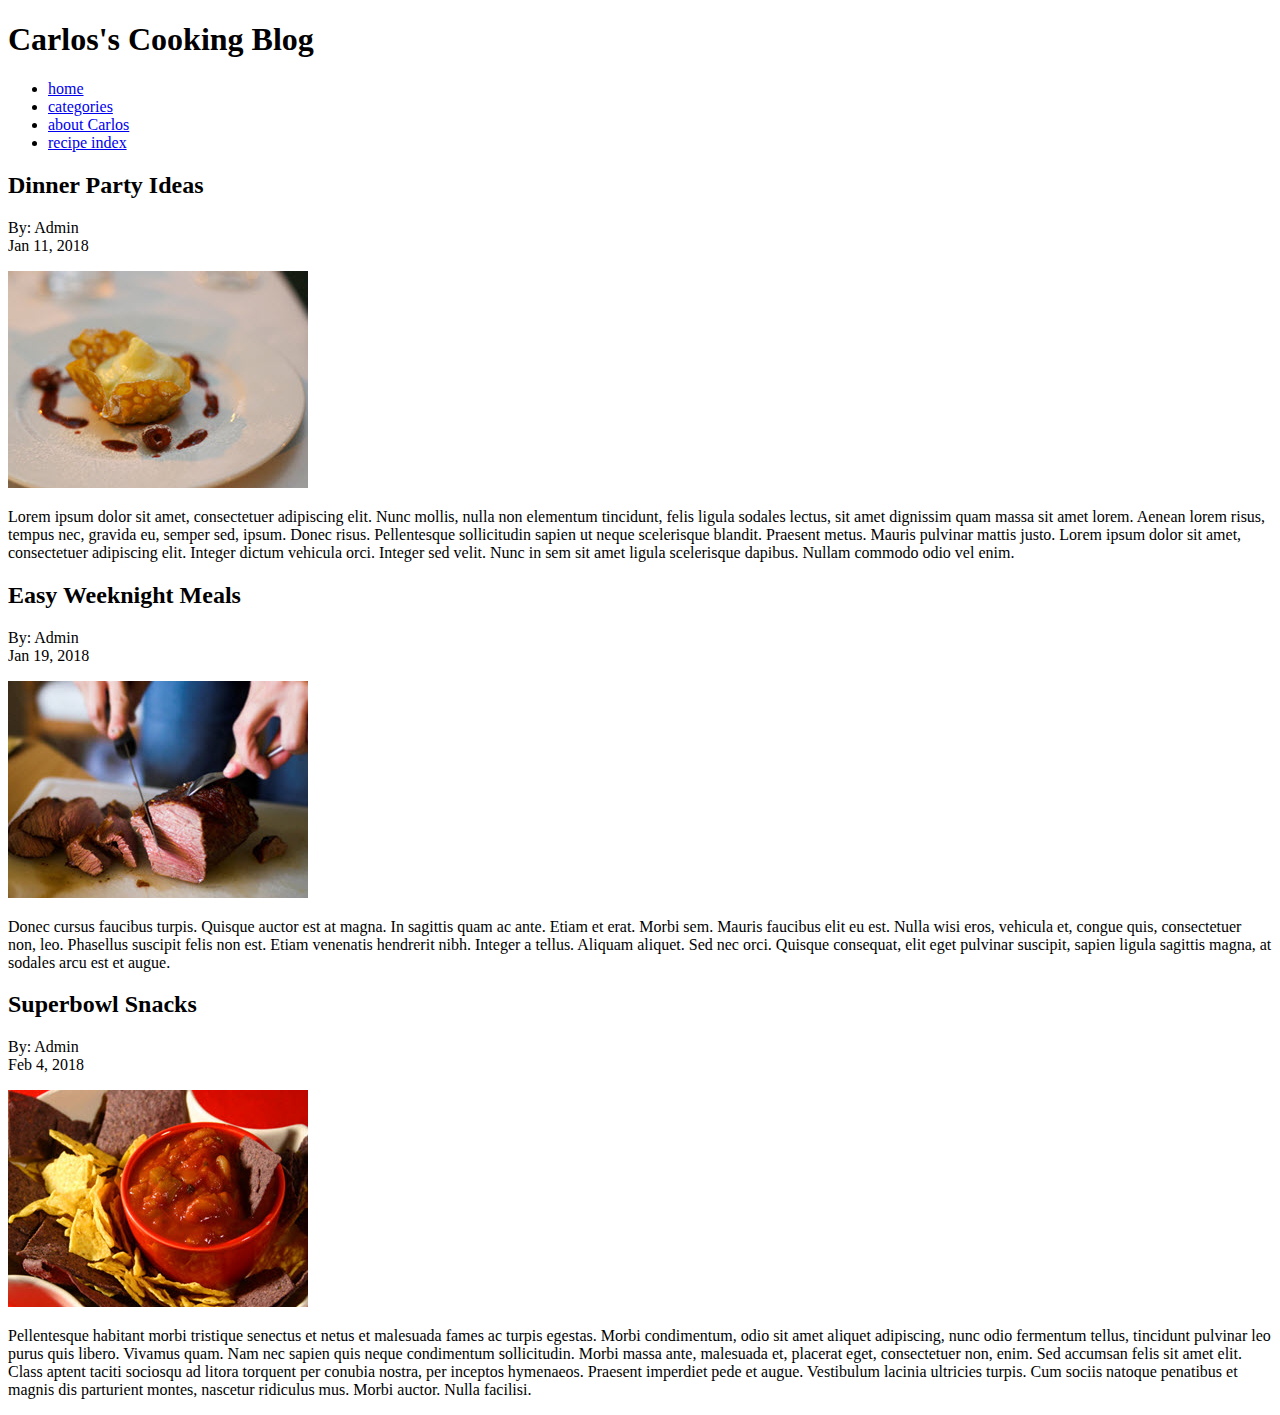
==== index.html @ 950779c8 "Code better formatted" ====
<!doctype html>
<html lang="en-US">
<head>
    <title>Carlos's Cooking Blog</title>
    <meta charset="UTF-8" />
    <meta name="author" content="Carlos Cesar da Silva Ferraz Junior">

<!--[if lt IE 9]>
<script src="http://html5shiv.googlecode.com/svn/trunk/html5.js"></script>
<![endif]-->

</head>
<body>
    <div id="wrap">
        <header>
            <h1>Carlos's Cooking Blog</h1>
        </header>
    
        <nav>
            <ul>
                <li><a href="#">home</a></li>
                <li><a href="#">categories</a></li>
                <li><a href="#">about Carlos</a></li>
                <li><a href="#">recipe index</a></li>
            </ul>
        </nav>

        <section>
            <h2>Dinner Party Ideas</h2>
            <p>By: Admin<br />
            Jan 11, 2018</p>
            <p><img src="images/dinnerparty.jpg" alt="dinner party food" /></p>
            <p>Lorem ipsum dolor sit amet, consectetuer adipiscing elit. 
                Nunc mollis, nulla non elementum tincidunt, 
                felis ligula sodales lectus, sit amet dignissim quam massa sit amet lorem. 
                Aenean lorem risus, tempus nec, gravida eu, semper sed, ipsum. 
                Donec risus. Pellentesque sollicitudin sapien ut neque scelerisque blandit. 
                Praesent metus. Mauris pulvinar mattis justo. Lorem ipsum dolor sit amet, consectetuer adipiscing elit. 
                Integer dictum vehicula orci. Integer sed velit. Nunc in sem sit amet ligula scelerisque dapibus. 
                Nullam commodo odio vel enim. </p>
        </section>

        <section>
            <h2>Easy Weeknight Meals</h2>
            <p>By: Admin<br />
            Jan 19, 2018</p>
            <p><img src="images/dinner.jpg" alt="nice dinner" /></p>
            <p>Donec cursus faucibus turpis. Quisque auctor est at magna. 
                In sagittis quam ac ante. Etiam et erat. Morbi sem. 
                Mauris faucibus elit eu est. Nulla wisi eros, vehicula et, congue quis, consectetuer non, leo. 
                Phasellus suscipit felis non est. Etiam venenatis hendrerit nibh. Integer a tellus. 
                Aliquam aliquet. Sed nec orci. 
                Quisque consequat, elit eget pulvinar suscipit, sapien ligula sagittis magna, at sodales arcu est et augue. </p>
        </section>

        <section>
            <h2>Superbowl Snacks</h2>
            <p>By: Admin<br />
            Feb 4, 2018</p>
            <p><img src="images/nachos.jpg" alt="plate of nachos" /></p>
            <p>Pellentesque habitant morbi tristique senectus et netus et malesuada fames ac turpis egestas. 
                Morbi condimentum, odio sit amet aliquet adipiscing, nunc odio fermentum tellus, tincidunt pulvinar leo purus quis libero. 
                Vivamus quam. Nam nec sapien quis neque condimentum sollicitudin. 
                Morbi massa ante, malesuada et, placerat eget, consectetuer non, enim. 
                Sed accumsan felis sit amet elit. Class aptent taciti sociosqu ad litora torquent per conubia nostra, per inceptos hymenaeos. 
                Praesent imperdiet pede et augue. Vestibulum lacinia ultricies turpis. 
                Cum sociis natoque penatibus et magnis dis parturient montes, nascetur ridiculus mus. Morbi auctor. Nulla facilisi. </p>
        </section>
    </div>
</body>
</html>
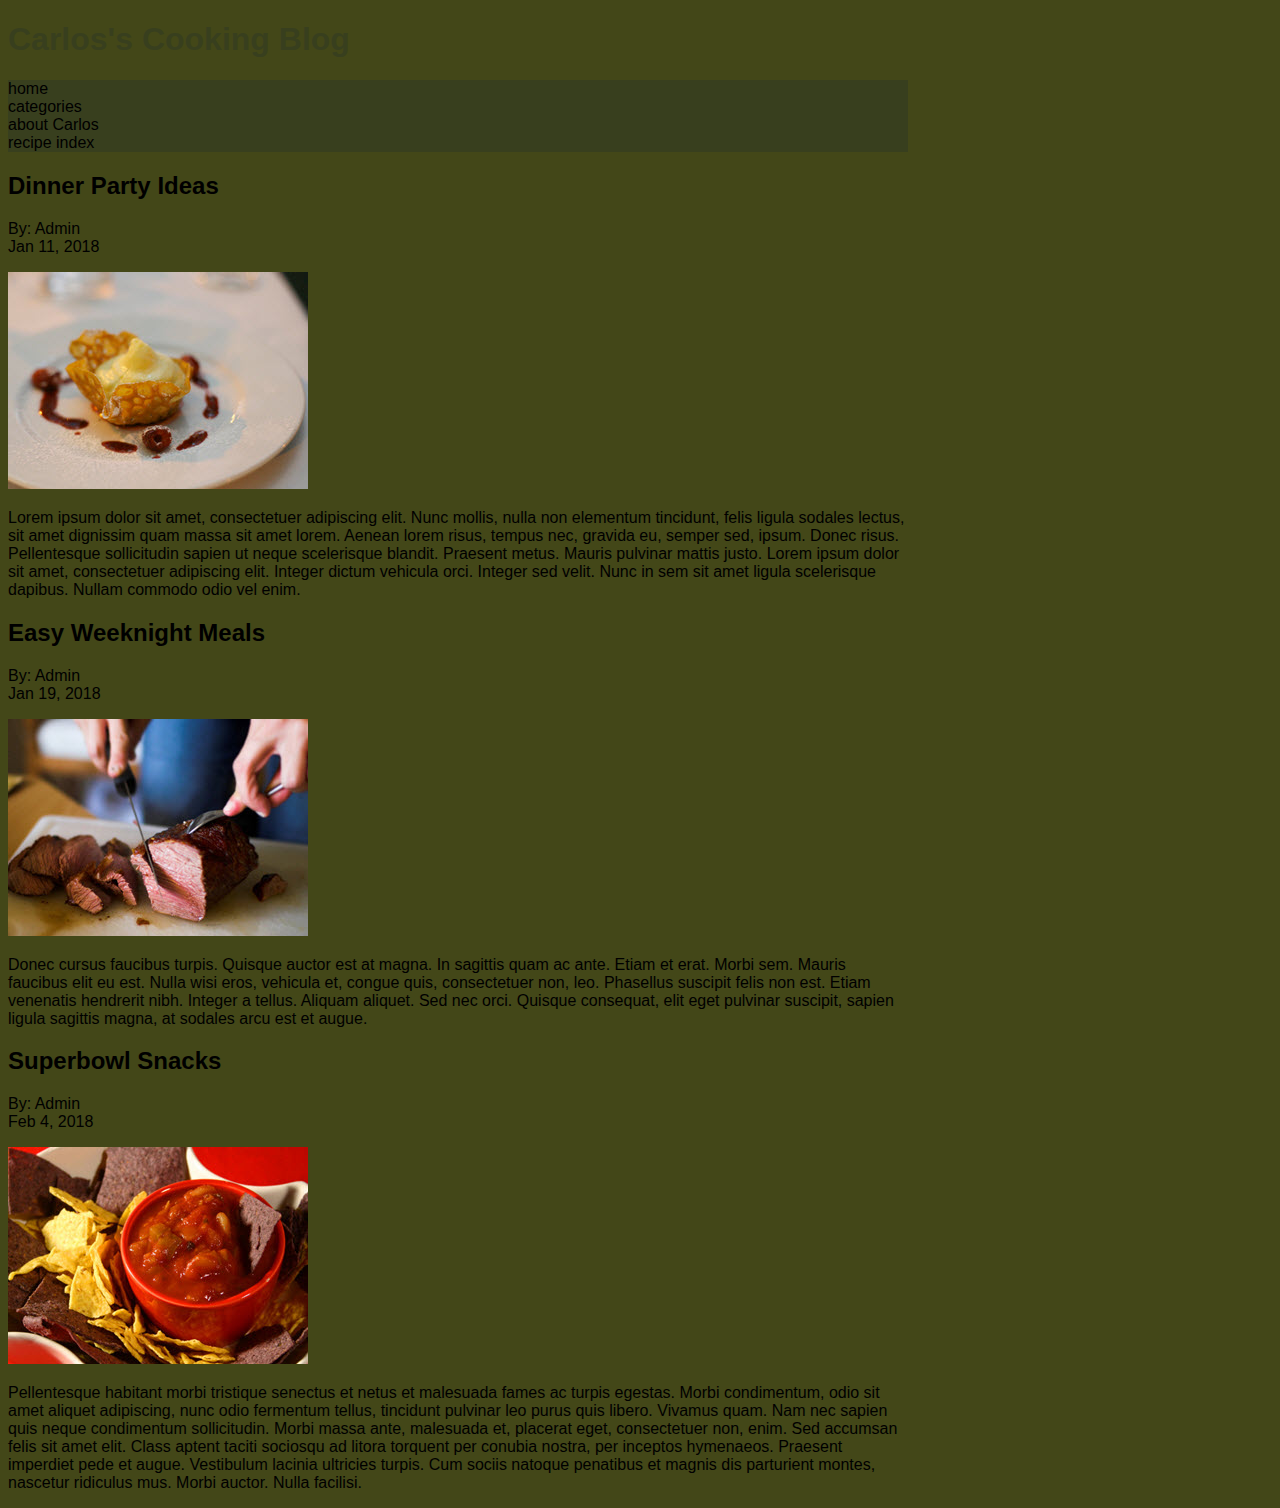
==== commit 34a29455: "layout and links" ====
--- a/index.html
+++ b/index.html
@@ -3,7 +3,11 @@
 <head>
     <title>Carlos's Cooking Blog</title>
     <meta charset="UTF-8" />
-    <meta name="author" content="Carlos Cesar da Silva Ferraz Junior">
+    <meta name="viewport" content="width=device-width, initial-scale=1.0"/>
+    <meta name="author" content="Carlos Cesar da Silva Ferraz Junior" />
+
+    <!-- link to stylesheet file -->
+    <link rel="stylesheet" href="./stylesheet/main.css" />
 
 <!--[if lt IE 9]>
 <script src="http://html5shiv.googlecode.com/svn/trunk/html5.js"></script>
@@ -20,7 +24,7 @@
             <ul>
                 <li><a href="#">home</a></li>
                 <li><a href="#">categories</a></li>
-                <li><a href="#">about Carlos</a></li>
+                <li><a href="./about.html">about Carlos</a></li>
                 <li><a href="#">recipe index</a></li>
             </ul>
         </nav>
--- a/stylesheet/main.css
+++ b/stylesheet/main.css
@@ -0,0 +1,35 @@
+body{
+    font-family: 'Trebuchet MS', Arial, sans-serif;
+    background-color:#434718;
+}
+
+h1{
+    color:#383f1e;
+}
+
+#wrap{
+    max-width:900px;
+}
+
+nav{
+    background-color:#383f1e;
+}
+
+footer{
+    background-color:#383f1e;
+}
+
+ul{
+    list-style: none;
+    padding-left: 0px;
+}
+
+ul li a{
+    text-decoration:none;
+    color:inherit;
+}
+
+ul li a:hover{
+    font-weight: bolder;
+    font-size: 1.1rem;
+}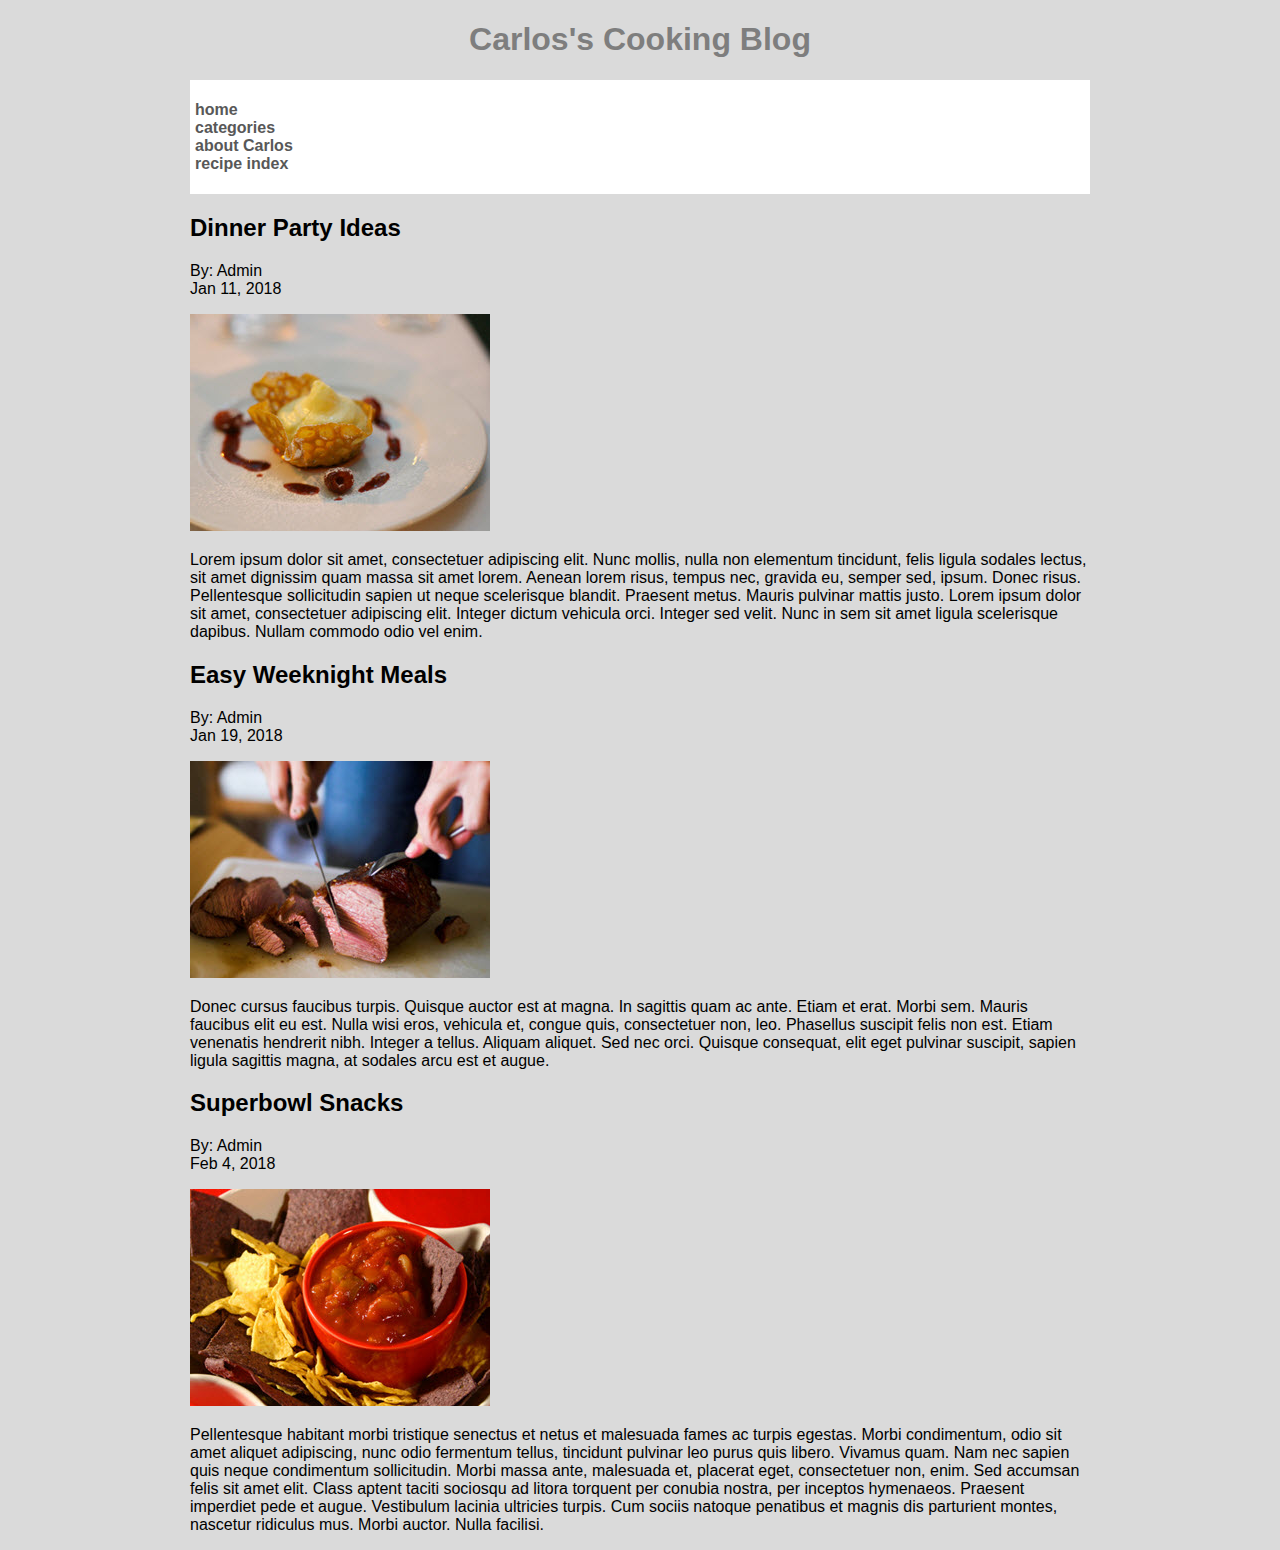
==== commit 1f48bf6a: "layout according to screenshot" ====
--- a/index.html
+++ b/index.html
@@ -8,6 +8,7 @@
 
     <!-- link to stylesheet file -->
     <link rel="stylesheet" href="./stylesheet/main.css" />
+    <link href="https://fonts.googleapis.com/icon?family=Material+Icons" rel="stylesheet" />
 
 <!--[if lt IE 9]>
 <script src="http://html5shiv.googlecode.com/svn/trunk/html5.js"></script>
--- a/stylesheet/main.css
+++ b/stylesheet/main.css
@@ -1,18 +1,24 @@
 body{
     font-family: 'Trebuchet MS', Arial, sans-serif;
-    background-color:#434718;
+    background-color:#dadada;
 }
 
 h1{
-    color:#383f1e;
+    color:#7e7e7e;
+    max-width: 100%;
+    text-align: center;
 }
 
 #wrap{
     max-width:900px;
+    margin: 0 auto;
 }
 
 nav{
-    background-color:#383f1e;
+    background-color:#fff;
+    color: #585858;
+    font-weight: bold;
+    padding:5px;
 }
 
 footer{
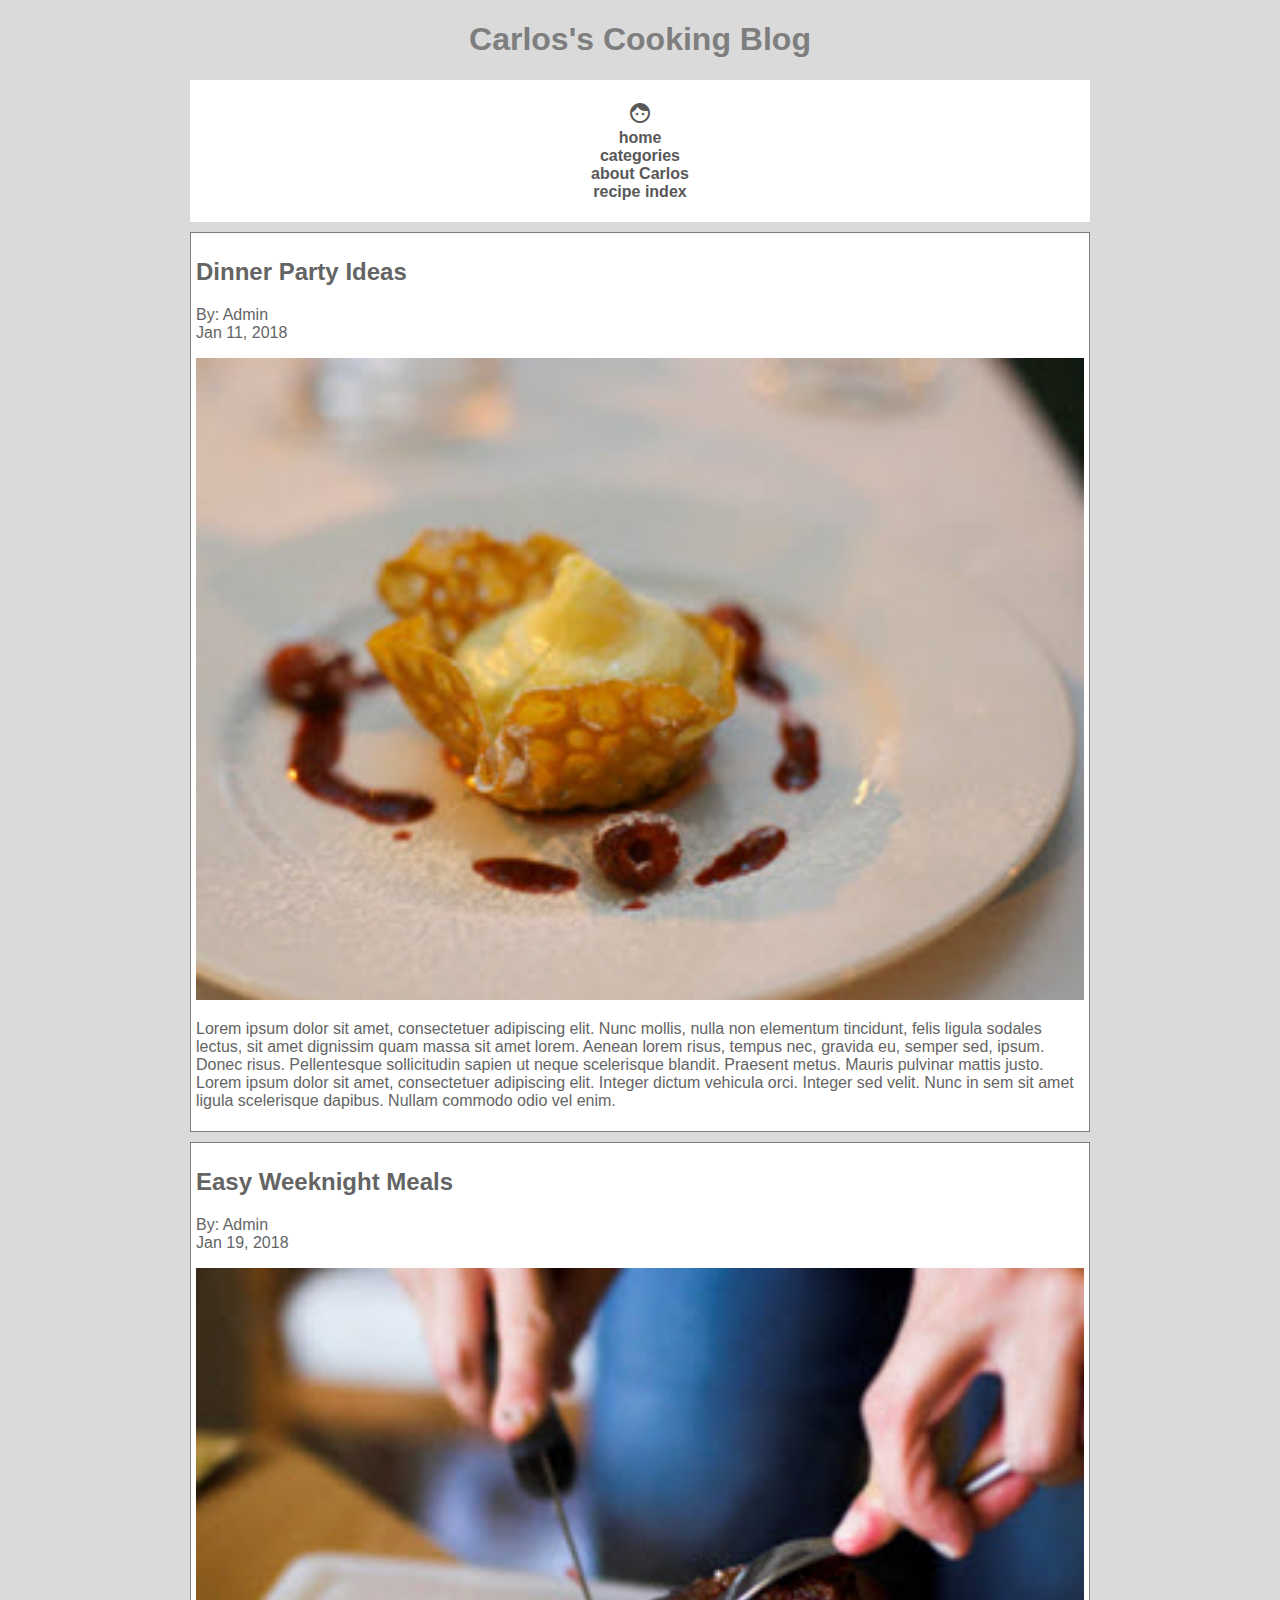
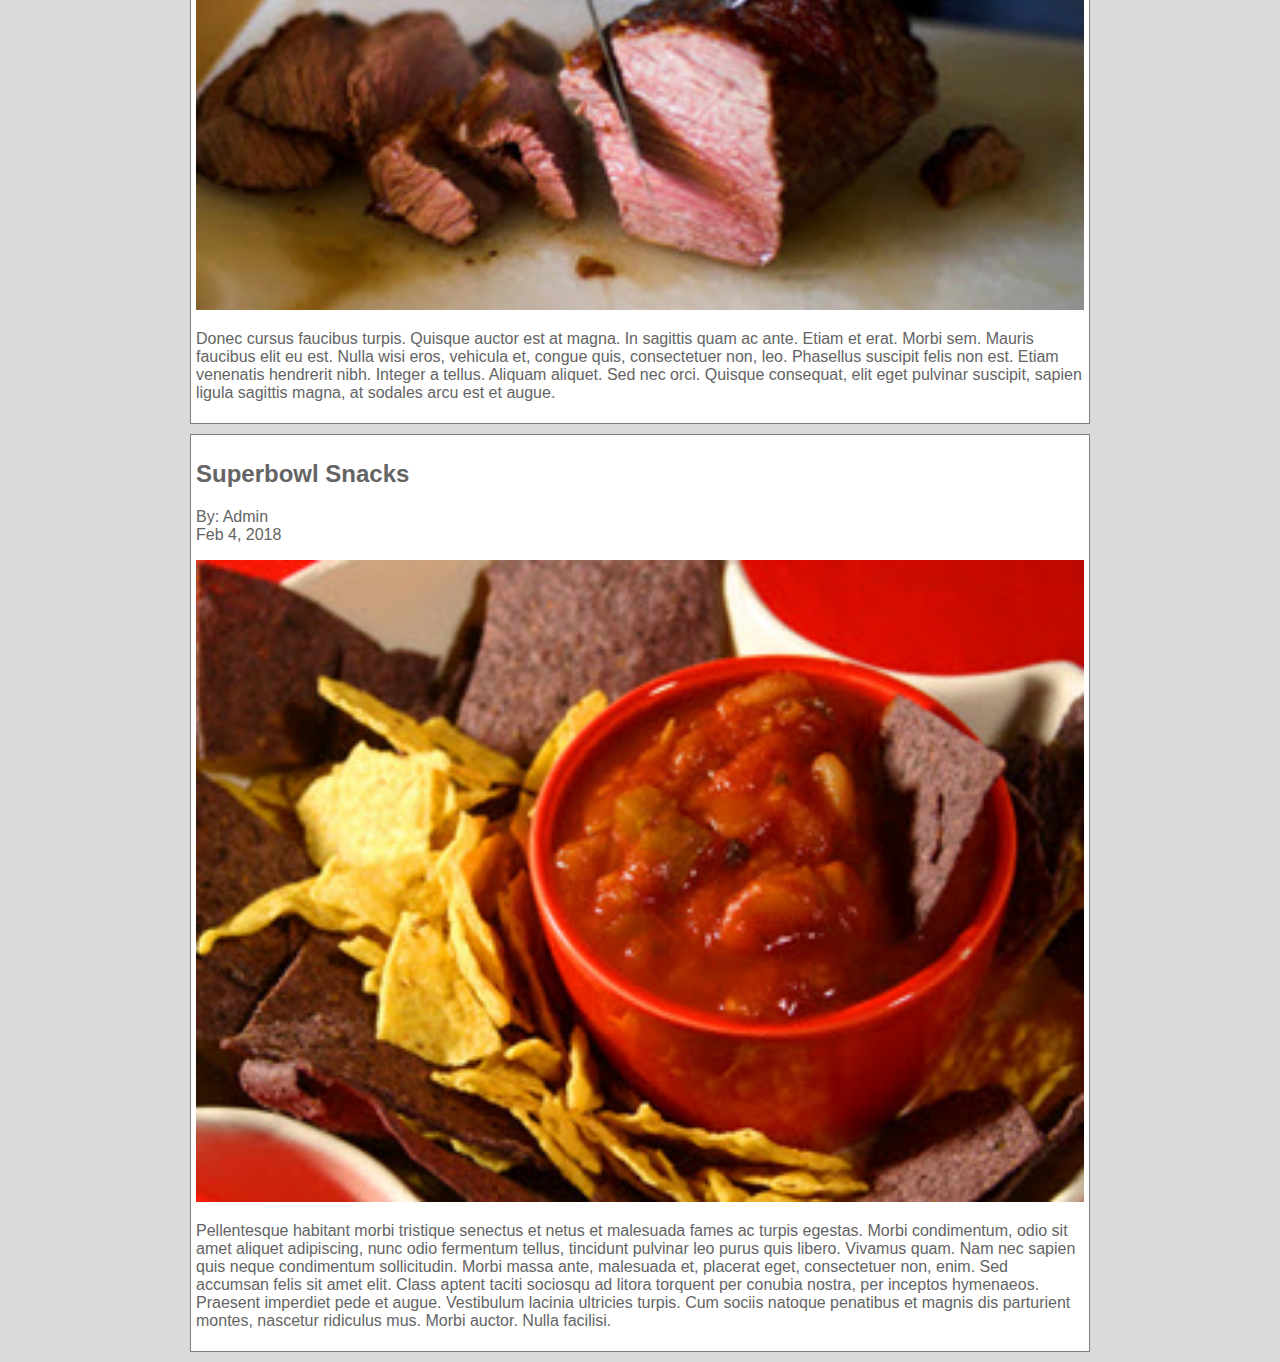
==== commit 91af6353: "text layout adjustments" ====
--- a/index.html
+++ b/index.html
@@ -7,8 +7,8 @@
     <meta name="author" content="Carlos Cesar da Silva Ferraz Junior" />
 
     <!-- link to stylesheet file -->
+    <link href="https://fonts.googleapis.com/icon?family=Material+Icons" rel="stylesheet" />
     <link rel="stylesheet" href="./stylesheet/main.css" />
-    <link href="https://fonts.googleapis.com/icon?family=Material+Icons" rel="stylesheet" />
 
 <!--[if lt IE 9]>
 <script src="http://html5shiv.googlecode.com/svn/trunk/html5.js"></script>
@@ -23,6 +23,7 @@
     
         <nav>
             <ul>
+                <li id="hamburguer"><i class="material-icons">face</i></li>
                 <li><a href="#">home</a></li>
                 <li><a href="#">categories</a></li>
                 <li><a href="./about.html">about Carlos</a></li>
--- a/stylesheet/main.css
+++ b/stylesheet/main.css
@@ -19,6 +19,9 @@
     color: #585858;
     font-weight: bold;
     padding:5px;
+    text-align: center;
+    margin-top: 1px solid #7e7e7e;
+    margin-bottom: 10px;
 }
 
 footer{
@@ -38,4 +41,16 @@
 ul li a:hover{
     font-weight: bolder;
     font-size: 1.1rem;
-}+}
+
+section{
+    background-color:#fff;
+    padding: 5px;
+    border:1px solid #7e7e7e;
+    margin-bottom: 10px;
+    color: #646464;
+}
+
+section img{
+    width:100%;
+}
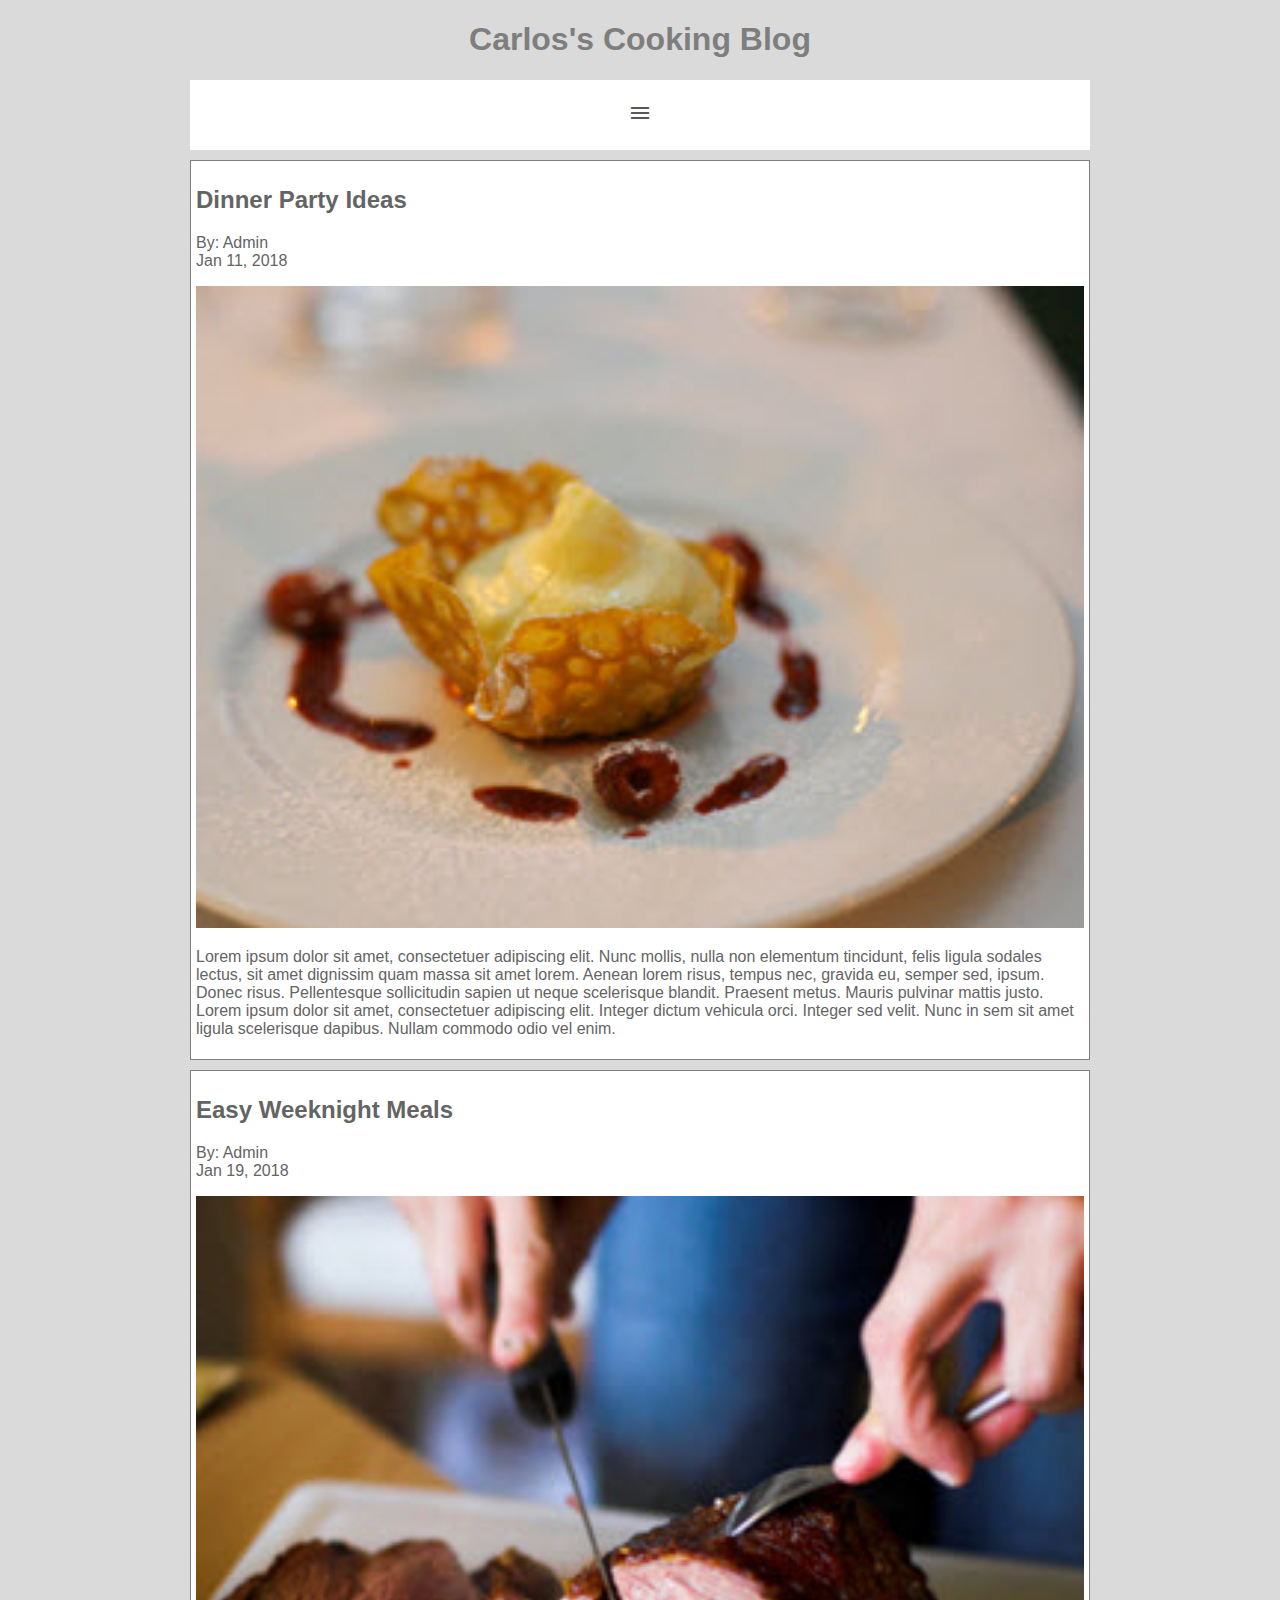
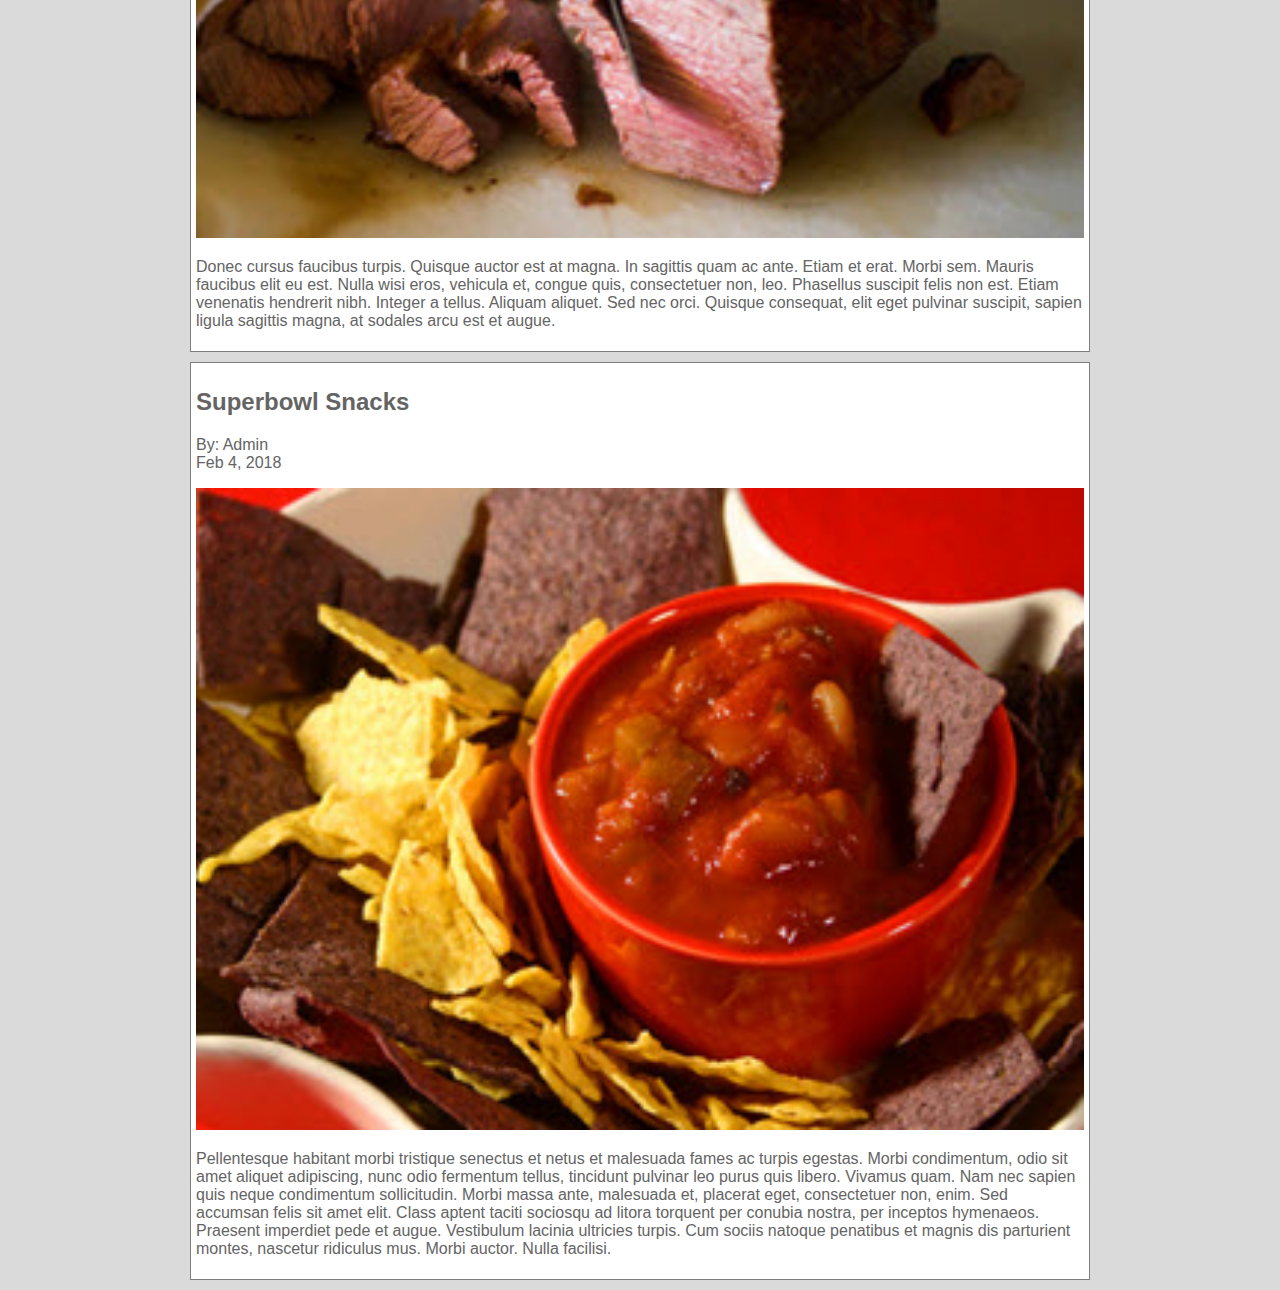
==== commit 4003941a: "add funcionality to hidden menu" ====
--- a/index.html
+++ b/index.html
@@ -23,12 +23,15 @@
     
         <nav>
             <ul>
-                <li id="hamburguer"><i class="material-icons">face</i></li>
-                <li><a href="#">home</a></li>
-                <li><a href="#">categories</a></li>
-                <li><a href="./about.html">about Carlos</a></li>
-                <li><a href="#">recipe index</a></li>
-            </ul>
+                <li id="hamburger"><a href="#hamburguer"><i class="material-icons">menu</i></a>
+                    <ul>
+                        <li><a href="./index.html">home</a></li>
+                        <li><a href="#">categories</a></li>
+                        <li><a href="./about.html">about Carlos</a></li>
+                        <li><a href="#">recipe index</a></li>
+                    </ul>
+                </li>
+            </ul>   
         </nav>
 
         <section>
--- a/stylesheet/main.css
+++ b/stylesheet/main.css
@@ -28,19 +28,24 @@
     background-color:#383f1e;
 }
 
-ul{
+nav ul{
     list-style: none;
     padding-left: 0px;
 }
 
-ul li a{
+
+nav ul li a{
     text-decoration:none;
     color:inherit;
 }
 
-ul li a:hover{
+nav ul li a:hover{
     font-weight: bolder;
     font-size: 1.1rem;
+}
+
+nav > ul > li:not(:target):not(:hover) > ul >li {
+    display: none;
 }
 
 section{
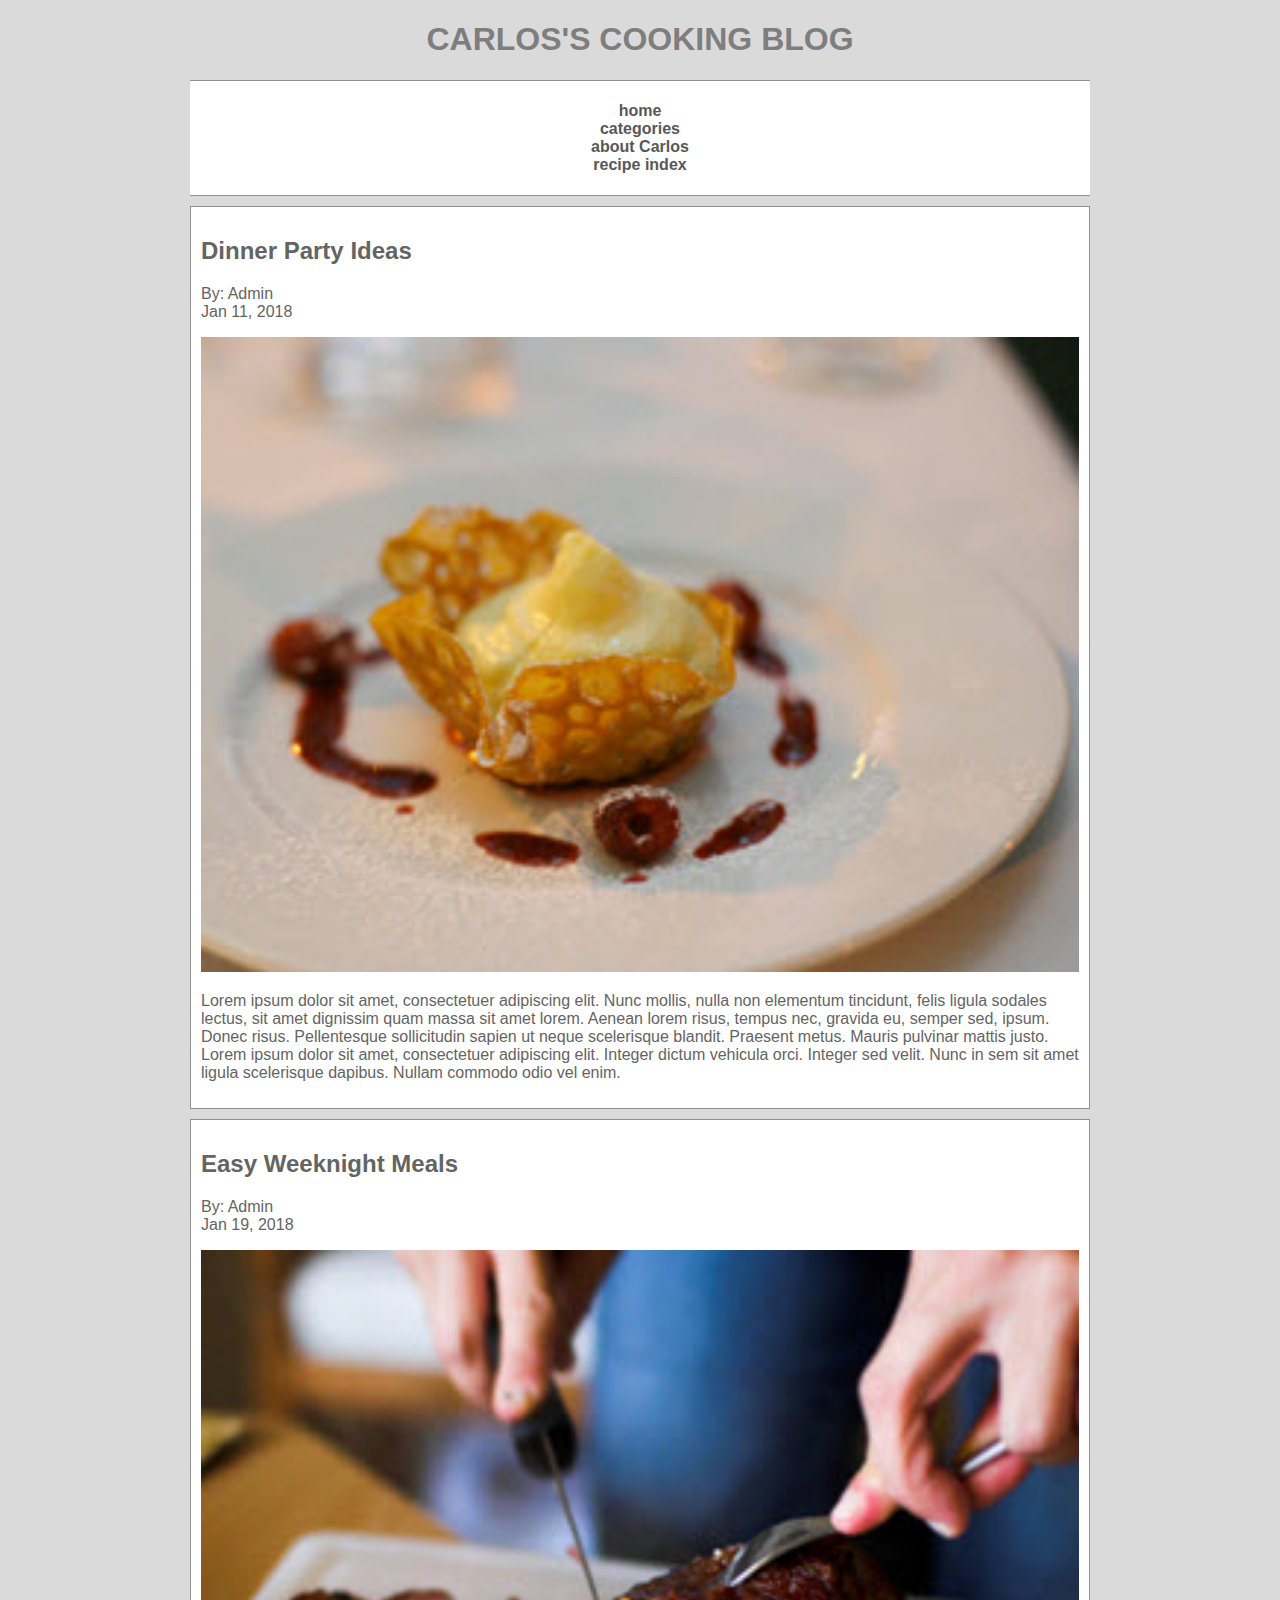
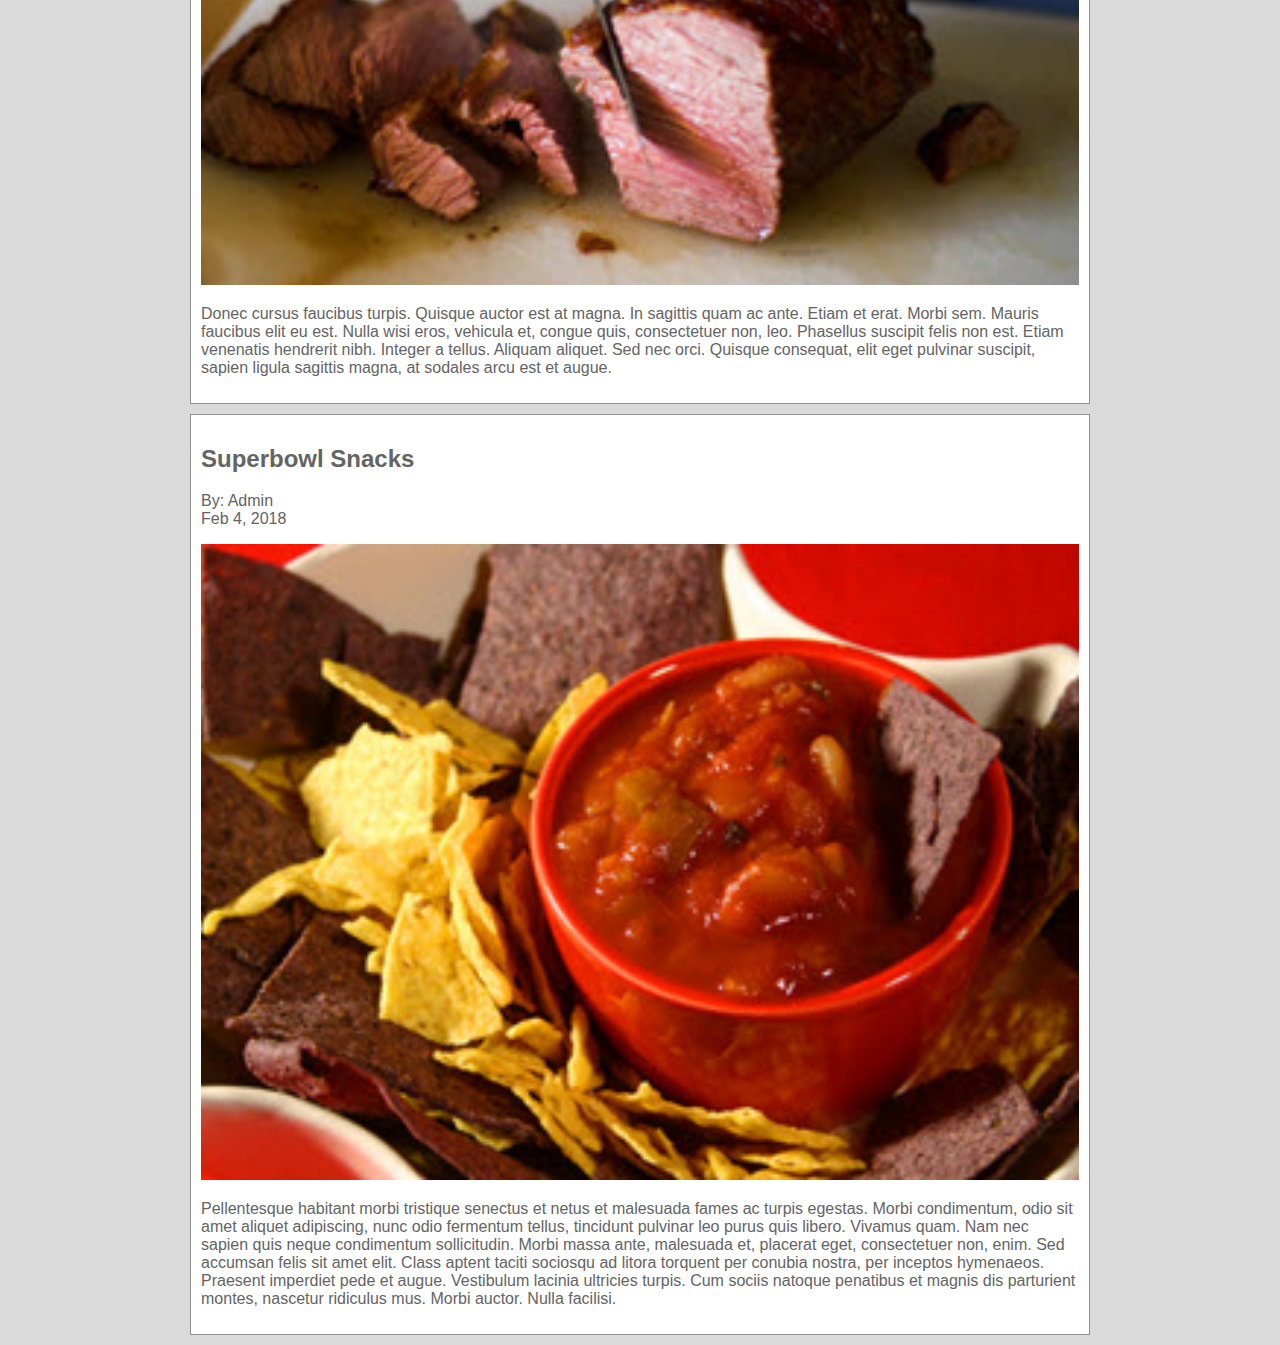
==== commit b8c8f419: "finished mobile version" ====
--- a/index.html
+++ b/index.html
@@ -23,14 +23,10 @@
     
         <nav>
             <ul>
-                <li id="hamburger"><a href="#hamburguer"><i class="material-icons">menu</i></a>
-                    <ul>
-                        <li><a href="./index.html">home</a></li>
-                        <li><a href="#">categories</a></li>
-                        <li><a href="./about.html">about Carlos</a></li>
-                        <li><a href="#">recipe index</a></li>
-                    </ul>
-                </li>
+                <li><a href="./index.html">home</a></li>
+                <li><a href="#">categories</a></li>
+                <li><a href="./about.html">about Carlos</a></li>
+                <li><a href="#">recipe index</a></li>
             </ul>   
         </nav>
 
--- a/stylesheet/main.css
+++ b/stylesheet/main.css
@@ -3,10 +3,11 @@
     background-color:#dadada;
 }
 
-h1{
+header h1{
     color:#7e7e7e;
     max-width: 100%;
     text-align: center;
+    text-transform: uppercase;
 }
 
 #wrap{
@@ -20,7 +21,8 @@
     font-weight: bold;
     padding:5px;
     text-align: center;
-    margin-top: 1px solid #7e7e7e;
+    border-top: 1px solid #919090;
+    border-bottom: 1px solid #919090;
     margin-bottom: 10px;
 }
 
@@ -44,14 +46,10 @@
     font-size: 1.1rem;
 }
 
-nav > ul > li:not(:target):not(:hover) > ul >li {
-    display: none;
-}
-
 section{
     background-color:#fff;
-    padding: 5px;
-    border:1px solid #7e7e7e;
+    padding: 10px;
+    border:1px solid #919090;
     margin-bottom: 10px;
     color: #646464;
 }
